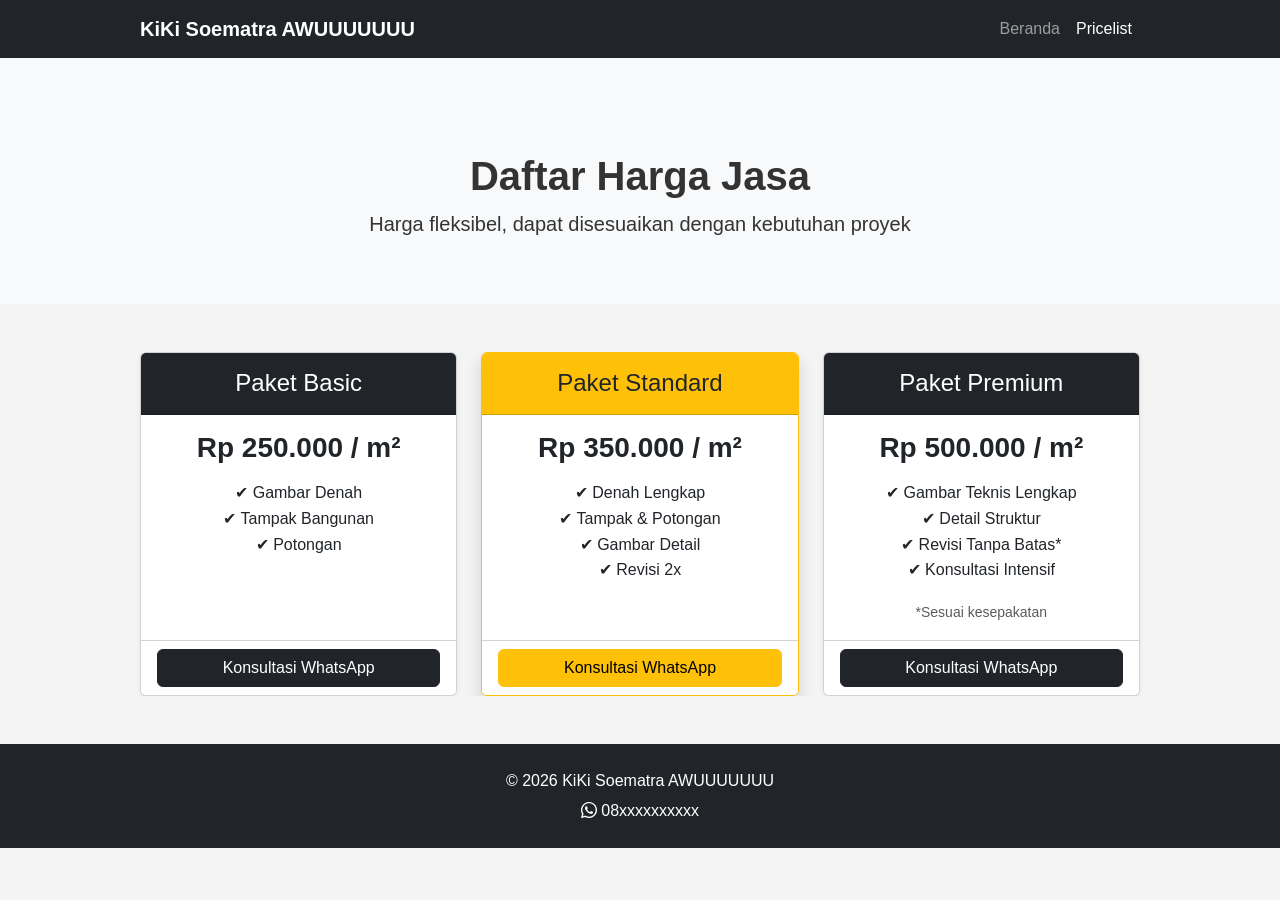
==== price-list.html @ 3ffc9937 "making the barebone" ====
<!doctype html>
<html lang="id">
  <head>
    <meta charset="UTF-8" />
    <meta name="viewport" content="width=device-width, initial-scale=1" />
    <title>Pricelist | Jasa Gambar Bangunan</title>

    <!-- Bootstrap CSS -->
    <link
      href="https://cdn.jsdelivr.net/npm/bootstrap@5.3.3/dist/css/bootstrap.min.css"
      rel="stylesheet"
    />

    <!-- Bootstrap Icons -->
    <link
      href="https://cdn.jsdelivr.net/npm/bootstrap-icons@1.11.3/font/bootstrap-icons.css"
      rel="stylesheet"
    />

    <!-- Custom CSS -->
    <link rel="stylesheet" href="assets/css/style.css" />
  </head>
  <body>
    <!-- NAVBAR -->
    <nav class="navbar navbar-expand-lg navbar-dark bg-dark fixed-top">
      <div class="container">
        <a class="navbar-brand fw-bold" href="index.html">KiKi Soematra AWUUUUUUU</a>
        <button
          class="navbar-toggler"
          type="button"
          data-bs-toggle="collapse"
          data-bs-target="#navbarNav"
        >
          <span class="navbar-toggler-icon"></span>
        </button>
        <div class="collapse navbar-collapse" id="navbarNav">
          <ul class="navbar-nav ms-auto">
            <li class="nav-item">
              <a class="nav-link" href="index.html">Beranda</a>
            </li>
            <li class="nav-item">
              <a class="nav-link active" href="#">Pricelist</a>
            </li>
          </ul>
        </div>
      </div>
    </nav>

    <!-- HEADER -->
    <section class="bg-light text-center pt-5" style="margin-top: 56px">
      <div class="container py-5">
        <h1 class="fw-bold">Daftar Harga Jasa</h1>
        <p class="lead">
          Harga fleksibel, dapat disesuaikan dengan kebutuhan proyek
        </p>
      </div>
    </section>

    <!-- PRICELIST -->
    <section class="py-5">
      <div class="container">
        <div class="row g-4">
          <!-- Paket Basic -->
          <div class="col-md-4">
            <div class="card h-100 shadow-sm">
              <div class="card-header text-center bg-dark text-white">
                <h4 class="my-2">Paket Basic</h4>
              </div>
              <div class="card-body text-center">
                <h3 class="fw-bold mb-3">Rp 250.000 / m²</h3>
                <ul class="list-unstyled">
                  <li>✔ Gambar Denah</li>
                  <li>✔ Tampak Bangunan</li>
                  <li>✔ Potongan</li>
                </ul>
              </div>
              <div class="card-footer text-center bg-white">
                <a
                  href="https://wa.me/628xxxxxxxxxx"
                  target="_blank"
                  class="btn btn-dark w-100"
                >
                  Konsultasi WhatsApp
                </a>
              </div>
            </div>
          </div>

          <!-- Paket Standard -->
          <div class="col-md-4">
            <div class="card h-100 shadow border-warning">
              <div class="card-header text-center bg-warning">
                <h4 class="my-2">Paket Standard</h4>
              </div>
              <div class="card-body text-center">
                <h3 class="fw-bold mb-3">Rp 350.000 / m²</h3>
                <ul class="list-unstyled">
                  <li>✔ Denah Lengkap</li>
                  <li>✔ Tampak & Potongan</li>
                  <li>✔ Gambar Detail</li>
                  <li>✔ Revisi 2x</li>
                </ul>
              </div>
              <div class="card-footer text-center bg-white">
                <a
                  href="https://wa.me/628xxxxxxxxxx"
                  target="_blank"
                  class="btn btn-warning w-100"
                >
                  Konsultasi WhatsApp
                </a>
              </div>
            </div>
          </div>

          <!-- Paket Premium -->
          <div class="col-md-4">
            <div class="card h-100 shadow-sm">
              <div class="card-header text-center bg-dark text-white">
                <h4 class="my-2">Paket Premium</h4>
              </div>
              <div class="card-body text-center">
                <h3 class="fw-bold mb-3">Rp 500.000 / m²</h3>
                <ul class="list-unstyled">
                  <li>✔ Gambar Teknis Lengkap</li>
                  <li>✔ Detail Struktur</li>
                  <li>✔ Revisi Tanpa Batas*</li>
                  <li>✔ Konsultasi Intensif</li>
                </ul>
                <small class="text-muted"> *Sesuai kesepakatan </small>
              </div>
              <div class="card-footer text-center bg-white">
                <a
                  href="https://wa.me/628xxxxxxxxxx"
                  target="_blank"
                  class="btn btn-dark w-100"
                >
                  Konsultasi WhatsApp
                </a>
              </div>
            </div>
          </div>
        </div>
      </div>
    </section>

    <!-- FOOTER -->
    <footer class="bg-dark text-white text-center py-4">
      <div class="container">
        <p class="mb-1">© 2026 KiKi Soematra AWUUUUUUU</p>
        <p class="mb-0"><i class="bi bi-whatsapp"></i> 08xxxxxxxxxx</p>
      </div>
    </footer>

    <!-- Bootstrap JS -->
    <script src="https://cdn.jsdelivr.net/npm/bootstrap@5.3.3/dist/js/bootstrap.bundle.min.js"></script>
  </body>
</html>
---- assets/css/style.css ----
/* Basic Styles */
body {
  font-family: sans-serif;
  line-height: 1.6;
  margin: 0;
  padding: 0;
  background: #f4f4f4;
  color: #333;
}

.container {
  width: 80%;
  margin: auto;
  overflow: hidden;
}
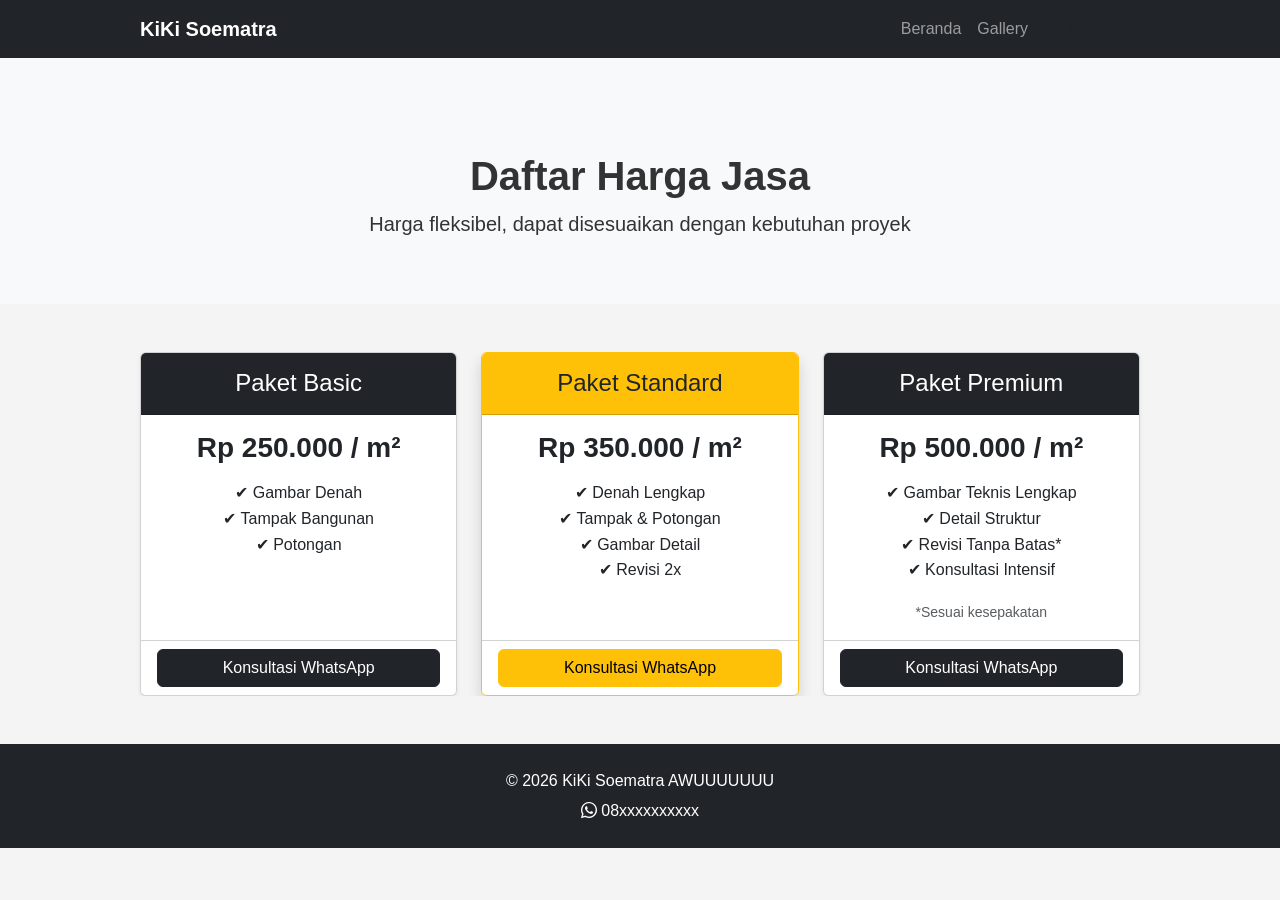
==== commit 8c3dcd47: "Add gallery and navbar components - Created gallery.js to dynamically generate a photo gallery from " ====
--- a/price-list.html
+++ b/price-list.html
@@ -22,29 +22,7 @@
   </head>
   <body>
     <!-- NAVBAR -->
-    <nav class="navbar navbar-expand-lg navbar-dark bg-dark fixed-top">
-      <div class="container">
-        <a class="navbar-brand fw-bold" href="index.html">KiKi Soematra AWUUUUUUU</a>
-        <button
-          class="navbar-toggler"
-          type="button"
-          data-bs-toggle="collapse"
-          data-bs-target="#navbarNav"
-        >
-          <span class="navbar-toggler-icon"></span>
-        </button>
-        <div class="collapse navbar-collapse" id="navbarNav">
-          <ul class="navbar-nav ms-auto">
-            <li class="nav-item">
-              <a class="nav-link" href="index.html">Beranda</a>
-            </li>
-            <li class="nav-item">
-              <a class="nav-link active" href="#">Pricelist</a>
-            </li>
-          </ul>
-        </div>
-      </div>
-    </nav>
+    <div id="navbar-container"></div>
 
     <!-- HEADER -->
     <section class="bg-light text-center pt-5" style="margin-top: 56px">
@@ -152,9 +130,10 @@
       </div>
     </footer>
 
+    <!-- Navbar Component -->
+    <script src="components/navbar.js"></script>
+
     <!-- Bootstrap JS -->
     <script src="https://cdn.jsdelivr.net/npm/bootstrap@5.3.3/dist/js/bootstrap.bundle.min.js"></script>
   </body>
-</html>
-
-
+</html>
--- a/assets/css/style.css
+++ b/assets/css/style.css
@@ -13,3 +13,25 @@
   margin: auto;
   overflow: hidden;
 }
+
+/* Gallery Styles */
+.gallery-card {
+  border: none;
+  border-radius: 8px;
+  overflow: hidden;
+  box-shadow: 0 4px 6px rgba(0, 0, 0, 0.1);
+  transition: all 0.3s ease;
+}
+
+.gallery-card:hover {
+  box-shadow: 0 8px 12px rgba(0, 0, 0, 0.2);
+  transform: translateY(-5px);
+}
+
+.gallery-card img {
+  transition: transform 0.3s ease;
+}
+
+.gallery-card:hover img {
+  transform: scale(1.05);
+}
